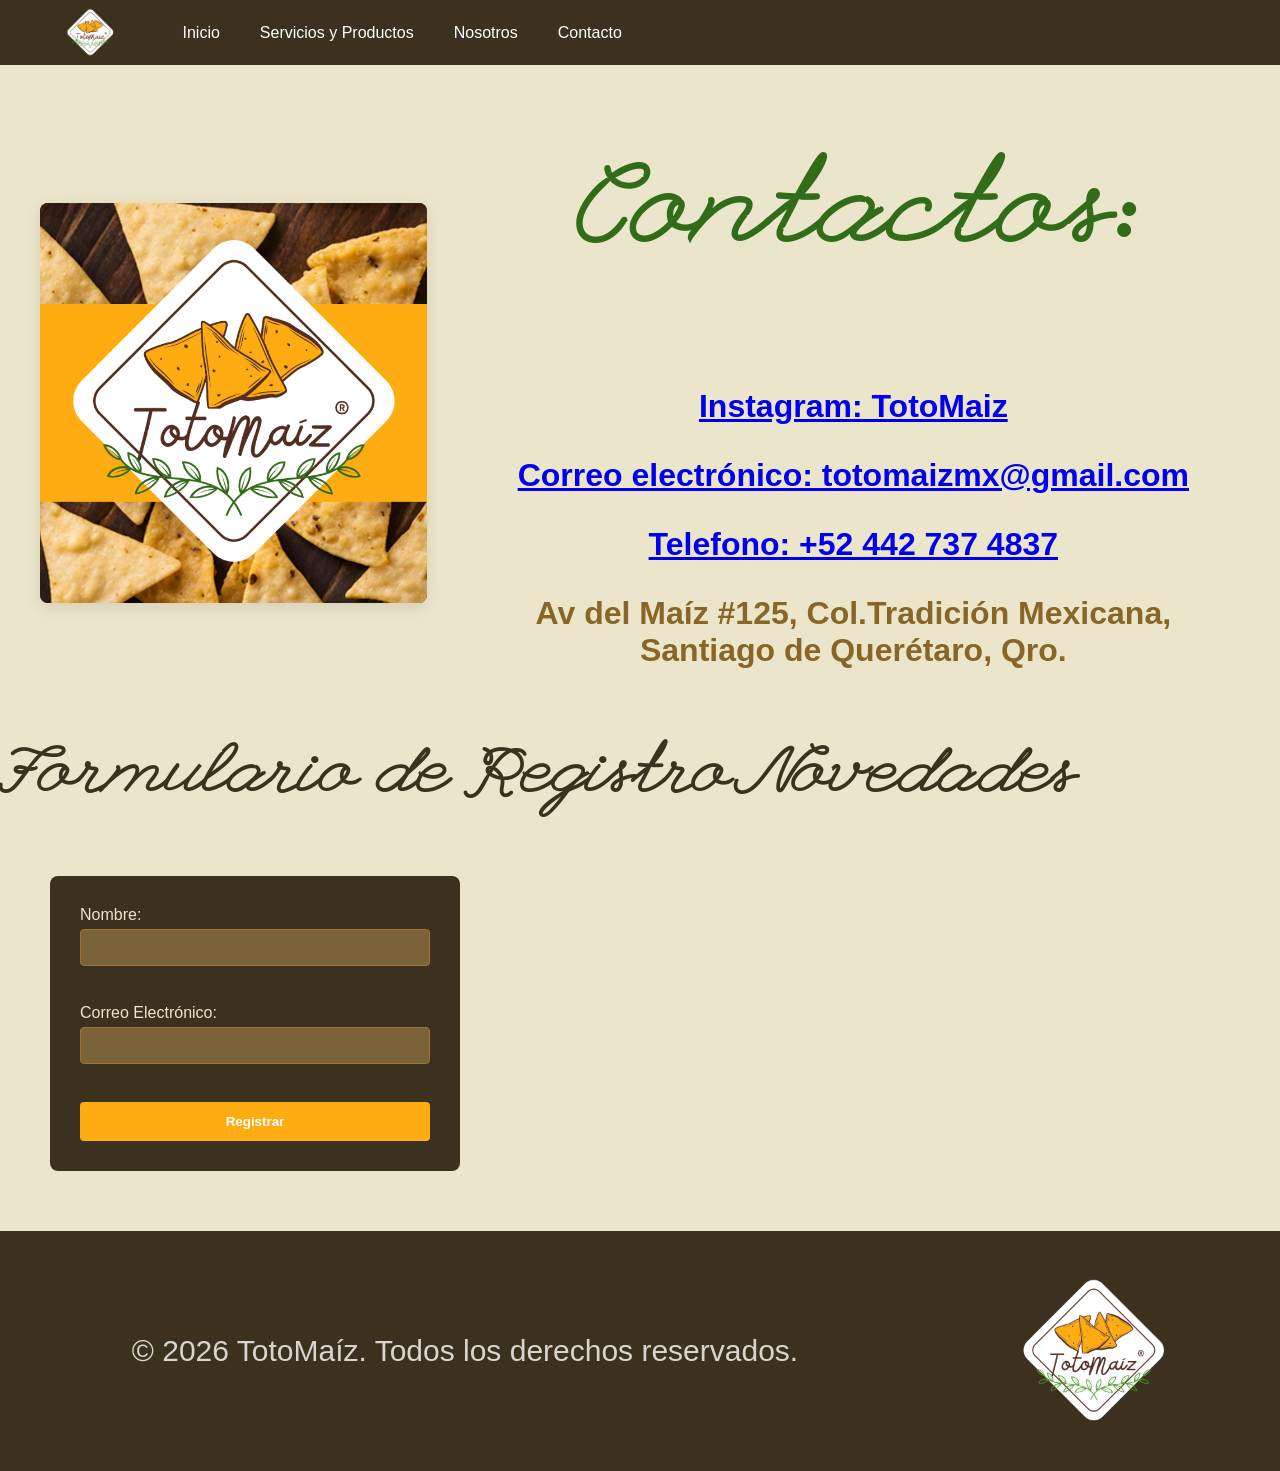
==== Contacto.html @ 15701323 "Add files via upload" ====
<!DOCTYPE html>
<html lang="es">
<head>

    <link rel="stylesheet" href="Estilos.css">
    <meta charset="UTF-8">
    <meta name="viewport" content="width=device-width, initial-scale=1.0">
    <title>Contactos</title>
    <style>

    </style>
</head>
<body>

    
   <nav class="menu-navegacion">
        
        <div class="menu-cabecera">
            <a href="index.html">
                <img src="logo_totomaiz.png" height="65" alt="Logotipo">
            </a>
            <button id="boton-hamburguesa" class="hamburger">☰</button>
        </div>
        
        <ul id="menu-enlaces">
            <li><a href="index.html">Inicio</a></li>
            <li><a href="Servicios.html">Servicios y Productos</a></li>
            <li><a href="Nosotros.html">Nosotros</a></li>
            <li><a href="Contacto.html">Contacto</a></li>
        </ul>
        
    </nav>
   

      <main class="contenedor-principal2">
       
        <section class="columna-foto">
               <img src="banner.png" alt="banner">
        </section>

        <section class="columna-texto" >
             <h1 style="text-align:center;" class="league-script-regular">Contactos: </h1>

     <h3 style="text-align: center;"><a href="https://www.instagram.com/totomaiz.mx?utm_source=qr&igsh=MWphcHR3ZXhjdjFwdQ==">Instagram: TotoMaiz</a></h3>
     <h3 style="text-align: center;"><a href="totomaizmx@gmail.com"> Correo electrónico: totomaizmx@gmail.com</a></h3>
     <h3 style="text-align: center;"><a href="+52 4427374837"> Telefono: +52 442 737 4837</a></h3>
     <h3 style="text-align: center;"> Av del Maíz #125, Col.Tradición Mexicana, Santiago de Querétaro, Qro.</h3>
        </section>

   </main>

       <h2>Formulario de Registro Novedades</h2>
    
       <!-- Formulario -->
    <form id="Formulario">
        <div>
            <label for="nombre">Nombre:</label>
            <input type="text" id="nombre" name="nombre" required>
        </div>
        <br>
        <div>
            <label for="correo">Correo Electrónico:</label>
            <input type="email" id="correo" name="correo" required>
        </div>
        <br>
        <button type="submit">Registrar</button>
    </form>



     <footer class="sitio-footer">
  <div class="footer-contenedor">
    
    <div class="footer-datos">
      <p style="color: #ffff; font-size: 30px;">&copy; 2026 TotoMaíz. Todos los derechos reservados.</p>
    </div>

    <div class="footer-logo">
      <a href="index.html">
      <img src="logo_totomaiz.png" alt="Logotipo">
      </a>
    </div>
</footer>


<script>
    // Formulario (logica)
    const formulario = document.getElementById('Formulario');

    // Escuchar a "submit" (cuando se presiona el botón)
    formulario.addEventListener('submit', function(evento) {
        // Evita que la página se recargue por defecto
        evento.preventDefault(); 

        // Captura a los datos de los inputs
        const valorNombre = document.getElementById('nombre').value;
        const valorCorreo = document.getElementById('correo').value;

        //Lógica de registro 
        console.log("Datos del usuario:");
        console.log("Nombre ingresado: " + valorNombre);
        console.log("Correo ingresado: " + valorCorreo);

        //Limpiar el formulario después de registrar
        formulario.reset();
        alert("Datos registrados en la consola.");
    });
</script>

<script>
        const boton = document.getElementById('boton-hamburguesa');
        const menu = document.getElementById('menu-enlaces');

        boton.addEventListener('click', () => {
            menu.classList.toggle('activo');
        });
    </script>

</body>
</html>
---- Estilos.css ----
/* FUENTES */

@import url('https://fonts.googleapis.com/css2?family=League+Script&display=swap');

.league-script-regular {
  font-family: "League Script", cursive;
  font-style: normal;
}


/* --- ESTILOS GENERALES --- */
        body {
            font-family: 'Segoe UI', Tahoma, Geneva, Verdana, sans-serif;
            margin: 0;
            padding: 0;
            background-color: #ebe6cb;
            color: #333;
        }

         h1 {
            font-size: 4rem;
            color: #316c19;
            margin-top: 50px;
            font-family: 'League Script';
            font-size:120px;
        
        }

        h2 {
            font-size: 2.5rem;
            color: #3B311E;
            margin-top: 0;
            font-family: 'League Script';
            font-size: 70px;
        }

        h3 {
            font-size: 2rem;
            color: #896625;
            margin-top: 0;
            
        }

        p {
            font-size: 1.5rem;
            color: #555;
            text-decoration: none;
        }

        .imagenes {
           width: 800px;
           height: 400px;
           border-radius: 8px;
           overflow: hidden;
           box-shadow: 0 4px 15px rgba(0,0,0,0.1);
           background-color: #3B311E;
           color: white;
    
           display: block;   
           margin: 20px auto;
        }

        .imagenesproductos {
           width: 380px;
           height: 380px;
           border-radius: 8px;
           overflow: hidden;
           box-shadow: 0 4px 15px rgba(0,0,0,0.1);
           background-color: #3B311E;
           color: white;
    
           display: block;   
           margin: 20px auto;
        }



/* --- MENÚ DE NAVEGACIÓN SUPERIOR --- */
    /* --- MENÚ DE NAVEGACIÓN SUPERIOR --- */
.menu-navegacion {
    background-color: #3B311E;
    padding: 0 20px;
    position: sticky;
    top: 0;
    display: flex;
    justify-content: flex-start; /* <-- Agrupa el logo y los enlaces a la izquierda */
    align-items: stretch; 
    gap: 5px; /* <-- Crea una separación limpia entre el logo y el botón "Inicio" */
}

.menu-cabecera {
    display: flex;
    justify-content: space-between;
    align-items: center; /* El logo sí lo mantenemos centrado verticalmente */
}

/* Protege el logo */
.menu-cabecera a {
    background: none !important; 
    padding: 10px 0;
}

/* El botón se mantiene apagado/oculto en pantallas grandes */
.hamburger {
    display: none; 
    background: none;
    border: none;
    color: white;
    font-size: 35px;
    cursor: pointer;
}

.menu-navegacion ul {
    list-style: none;
    margin: 0;
    padding: 0;
    display: flex;
    align-items: stretch; /* <-- Estiramos la lista para que iguale al menú */
}

.menu-navegacion li {
    display: flex; /* Necesario para que el enlace interior pueda estirarse */
}

.menu-navegacion a {
    display: flex;
    align-items: center; /* Centra el texto verticalmente dentro del bloque naranja */
    color: white;
    text-decoration: none; 
    padding: 0 20px; /* Quitamos el padding arriba/abajo, el alto ahora lo da el contenedor */
    font-weight: 500;
    transition: background 0.3s;
}

.menu-navegacion a:hover {
    background-color: #c38d28;
}

/* -------- CONTENEDORES (ESTRUCTURA) ----------- */
/* --- CUERPO DE LA PÁGINA (2/3 y 1/3) --- */
        .contenedor-principal {
            max-width: 1200px; 
            margin: 40px auto; 
            padding: 0 20px;
            
             /* DIVISIÓN de pantalla*/
            display: grid;
            grid-template-columns: 2fr 1fr;  /* Dividimos en 3 partes iguales, 2 fracciones y 1 fraccion */
            gap: 40px; /* separación entre el texto y la foto */
            align-items: center; 
        }

/* --- CUERPO DE LA PÁGINA (1/3 y 2/3) --- */
         .contenedor-principal2 {
            max-width: 1200px; 
            margin: 40px auto; 
            padding: 0 20px;
            
            display: grid;
            grid-template-columns: 1fr 2fr; 
            gap: 40px; 
            align-items: center; 
        }

/* --- CUERPO DE LA PÁGINA (1/3, 1/3 y 1/3) --- */
        .contenedor-principal3 {
            max-width: 1200px; 
            margin: 40px auto; 
            padding: 0 20px;
            
            display: grid;
            grid-template-columns: 1fr 1fr 1fr; 
            gap: 40px; 
            align-items: center; 
        }

/* --- CUERPO DE LA PÁGINA (1/2 y 1/2) --- */
        .contenedor-principal4{
            max-width: 1200px; 
            margin: 40px auto; 
            padding: 0 20px;
            
            display: grid;
            grid-template-columns: 1fr 1fr; 
            gap: 40px; 
            align-items: center; 

        }



/* -------- ELEMENTOS DENTRO DE LOS CONTENEDORES----------- */
/* Columnas del Texto */
        .columna-texto h2 {
            font-size: 2.5rem;
            color: #ffac13;
            margin-top: 0;
        }

        .columna-texto p {
            font-size: 1.5rem;
            color: #555;
        }

/* Contenedor de la foto*/
       .columna-foto {
          width: 100%;
          height: 400px; /* Tamaño del corte */
          border-radius: 8px;
          overflow: hidden; /* Ocultar cualquier parte de la imagen que se salga del marco */
          box-shadow: 0 4px 15px rgba(0,0,0,0.1);
          background-color: #3B311E;
          color: white;
        }

/* La imagen dentro de la ventana */
       .columna-foto img {
           width: 100%;
           height: 100%;     
           object-fit: cover; 
           object-position: center; 
         }



/* --- MENU INFERIOR (FOOTER) --- */
/* Estilos generales para el footer */
.sitio-footer {
  background-color: #3B311E; 
  color: #ffffff;           
  padding: 20px 40px;       
  width: 100%;
  box-sizing: border-box;

}

.footer-contenedor {
  display: flex;
  align-items: center;       /* Centra verticalmente la imagen y el texto */
  position: relative;        /* centrado absoluto del texto si es necesario */
  max-width: 1200px;
  margin: 0 auto;            /* Centra el contenedor en pantallas muy anchas */
}

    /* Control de la imagen */
.footer-logo img {
  max-height: 200px;         
  width: auto;
  display: block;
}


   /* Datos centrados en el espacio restante */
.footer-datos {
  flex-grow: 1;              /* Toma todo el espacio disponible */
  text-align: center;        
  padding-right: 50px;       /* compensa el ancho del logo para que quede centrado*/
}


   /* Estilos para el texto del footer */
.footer-datos p {
  margin: 5px 0;
  font-family:'Segoe UI', Tahoma, Geneva, Verdana, sans-serif;
  font-size: 14px;
  opacity: 0.8;              /* Texto suavizado */
}




/* --- FORMULARIO --- */
 /* CENTRAR Y SEPARAR EL FORMULARIO */
        #Formulario {
            max-width: 350px; /* ancho máximo  */
            margin: 50px;  
            margin-bottom: 60px; 
            
            /* estilo */
            background-color:  #3B311E; 
            padding: 30px; 
            border-radius: 8px;
            text-align: left; 
            color: #ebe6cb;
        }

        /* COLOR A LOS CAMPOS A LLENAR */
        input {
            width: 100%;
            padding: 10px;
            margin-top: 5px;
            margin-bottom: 20px; /* Espacio entre campos */
            
            background-color:  #7a6338; 
            color: white; 
            border: 1px solid #a77133; 
            border-radius: 4px;
            box-sizing: border-box; /* Evita que el padding deforme el tamaño */
        }

        /* COLOR AL BOTÓN DE REGISTRO */
        button {
            width: 100%;
            padding: 12px;
            background-color: #ffac13; 
            color: white;
            border: none;
            border-radius: 4px;
            cursor: pointer; /* Cambia la flecha por una manita al pasar el ratón */
            font-weight: bold;
        }

        /* Efecto cuando el ratón pasa por encima del botón */
        button:hover {
            background-color: #316c19;
        }

        /* ========================================= */
/* 📱 ADAPTACIÓN PARA CELULARES (RESPONSIVE) */
/* ========================================= */

@media (max-width: 768px) {
    
    /* 1. Ajuste de Tipografía */
    /* Usamos !important para sobreescribir los estilos en línea (como el font-size: 120px) 
       que pusiste directamente en el HTML, sin tener que borrarlos allá. */
    h1 {
        font-size: 60px !important;
        margin-top: 20px;
    }

    h2, .columna-texto h2 {
        font-size: 35px !important; 
    }

    p {
        font-size: 1.1rem;
    }

    /* 2. Reestructuración de la Cuadrícula (Grid) */
    /* Apilamos todas tus divisiones de fracciones en una sola columna vertical sólida */
    .contenedor-principal,
    .contenedor-principal2,
    .contenedor-principal3,
    .contenedor-principal4 {
        grid-template-columns: 1fr; 
        gap: 20px;
        margin: 20px auto;
    }

    /* 3. Ajuste del Menú de Navegación */
    /* Pasamos el menú de horizontal a vertical para que no se salga de la pantalla */
    .menu-navegacion ul {
        flex-direction: column;
        padding-bottom: 10px;
    }

    .menu-navegacion ul > a {
        padding: 10px 0;
        justify-content: center;
    }

    .menu-navegacion a {
        text-align: center;
        padding: 10px;
    }

    /* 4. Ajuste de las Imágenes */
    /* Evitamos que las imágenes con anchos fijos rompan los márgenes del celular */
    .imagenes, .imagenesproductos {
        width: 100%;
        height: auto;
    }

    .columna-foto {
        height: 250px; /* Reducimos la altura del corte en celulares */
    }

    /* 5. Ajuste del Footer */
    /* Apilamos los datos y el logo */
    .footer-contenedor {
        flex-direction: column-reverse; /* Pone el texto abajo y el logo arriba */
        text-align: center;
    }

    .footer-datos {
        padding-right: 0; /* Quitamos el margen lateral que usabas para centrar en laptop */
        margin-top: 20px;
    }

    .footer-datos p {
        font-size: 16px !important;
    }

    /* 6. Ajuste del Formulario */
    #Formulario {
        margin: 20px;
        width: auto;
    }


/* --- INICIO: Ajustes del menú SOLO para celular --- */
    .menu-navegacion {
        flex-direction: column;
        align-items: stretch;
        padding: 0;
    }

    .menu-cabecera {
        width: 100%;
        padding: 0 20px;
        box-sizing: border-box;
        display: flex;
        justify-content: space-between; /* Esto empuja la hamburguesa a la derecha */
    }

    /* 1. Encendemos el botón */
    .hamburger {
        display: block; 
    }

    /* 2. Ocultamos la lista por defecto y la hacemos vertical */
    .menu-navegacion ul {
        flex-direction: column;
        display: none; 
        width: 100%;
        background-color: #2b2315; 
    }

    /* 3. El interruptor del clic */
    .menu-navegacion ul.activo {
        display: flex; 
    }

    .menu-navegacion ul a {
        text-align: center;
        border-top: 1px solid rgba(255, 255, 255, 0.05); 
        width: 100%;
        box-sizing: border-box;
    }
    /* --- FIN: Ajustes del menú SOLO para celular --- */
}

/* --- MENÚ LATERAL (HOVER) ---DESCARTADO --- 
        .menu-lateral {
            position: fixed;
            top: 0;

             Su ancho total es 250px. Lo empujamos a la derecha -210px. 
               para que queden 40px visibles en la pantalla como una pestaña

            right: -210px; 
            width: 250px;
            height: 100%;
            background-color: #3B311E;
            transition: right 0.3s ease; --> Deslizamiento suave 
        }


         Indicador visual de la pestañita +
        .pestana{
            position: absolute;
            top: 15px;
            left: 12px;
            color: white;
            font-size: 20px;
        }

         cuando el mouse entra al área del menú 
        .menu-lateral:hover {
            right: 0;  Se desliza por completo hacia la derecha 
        }

         Estilos de los enlaces internos 
        .enlaces-laterales {
            list-style: none;
            padding: 0;
            margin: 60px 0 0 0;  Margen superior
        }

        .enlaces-laterales a {
            display: block;
            color: #bdc3c7;
            text-decoration: none;
            padding: 15px 25px; 
            text-align: left;
        }

        .enlaces-laterales a:hover {
            background-color: #c38d28;
            color: white;
        
        }
*/
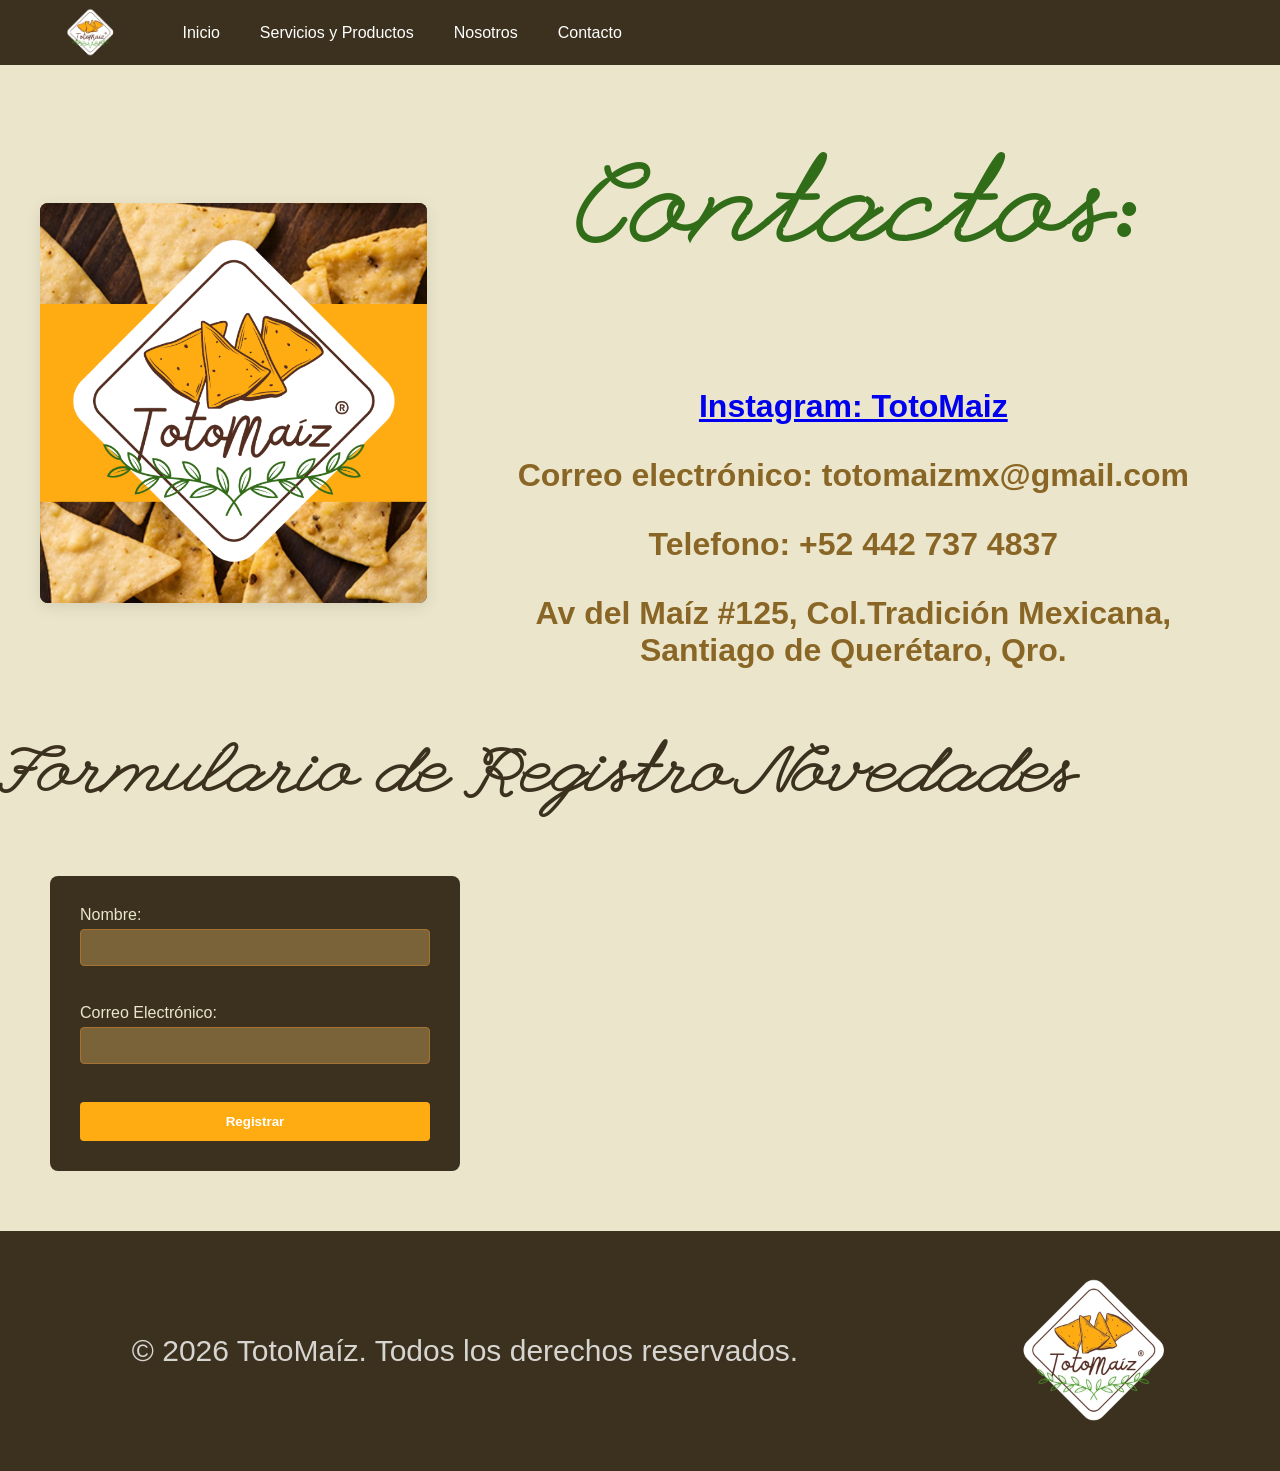
==== commit 8c6d36b4: "Update Contacto.html" ====
--- a/Contacto.html
+++ b/Contacto.html
@@ -41,9 +41,9 @@
         <section class="columna-texto" >
              <h1 style="text-align:center;" class="league-script-regular">Contactos: </h1>
 
-     <h3 style="text-align: center;"><a href="https://www.instagram.com/totomaiz.mx?utm_source=qr&igsh=MWphcHR3ZXhjdjFwdQ==">Instagram: TotoMaiz</a></h3>
-     <h3 style="text-align: center;"><a href="totomaizmx@gmail.com"> Correo electrónico: totomaizmx@gmail.com</a></h3>
-     <h3 style="text-align: center;"><a href="+52 4427374837"> Telefono: +52 442 737 4837</a></h3>
+    <h3 style="text-align: center;"><a href="https://www.instagram.com/totomaiz.mx?utm_source=qr&igsh=MWphcHR3ZXhjdjFwdQ==">Instagram: TotoMaiz</a></h3>
+     <h3 style="text-align: center;"> Correo electrónico: totomaizmx@gmail.com</h3>
+     <h3 style="text-align: center;"> Telefono: +52 442 737 4837 </h3>
      <h3 style="text-align: center;"> Av del Maíz #125, Col.Tradición Mexicana, Santiago de Querétaro, Qro.</h3>
         </section>
 
@@ -117,4 +117,4 @@
     </script>
 
 </body>
-</html>+</html>
--- a/Estilos.css
+++ b/Estilos.css
@@ -390,6 +390,7 @@
 
     .footer-datos p {
         font-size: 16px !important;
+        text-align: left;
     }
 
     /* 6. Ajuste del Formulario */
